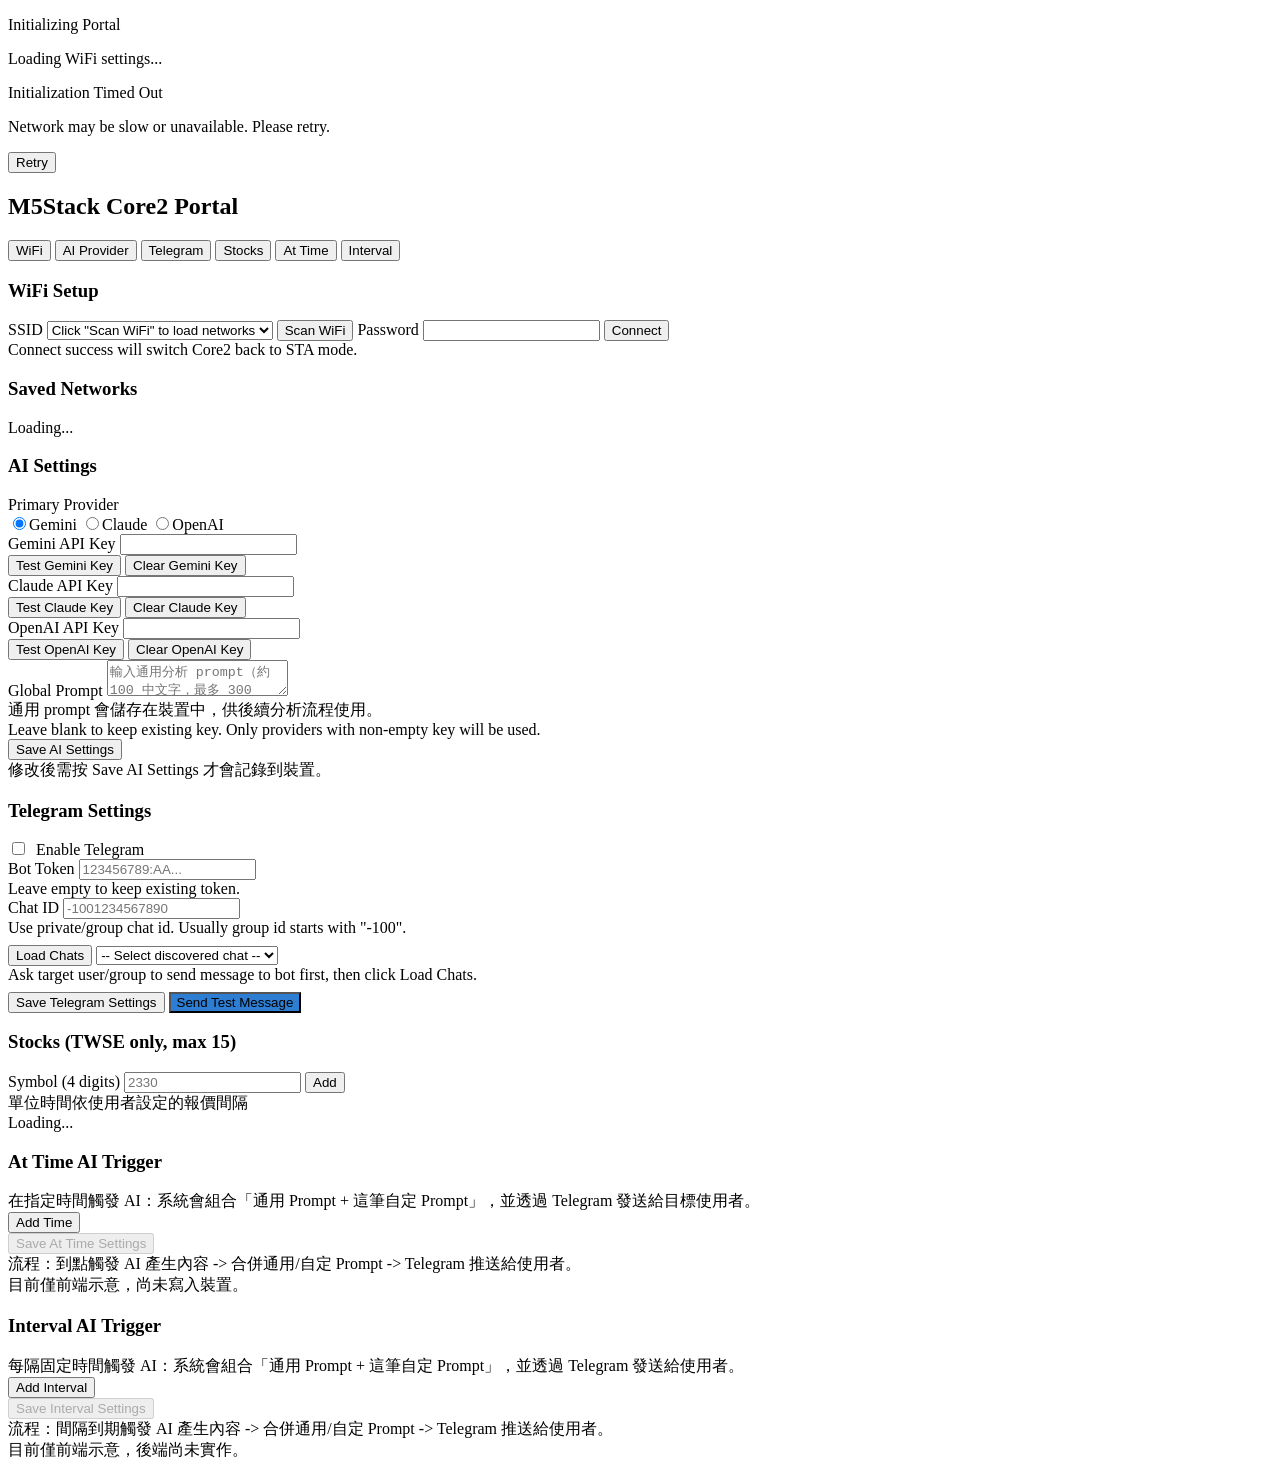
==== components/portal_backend/portal/index.html @ ef10d3d0 "fix: make portal wifi scan user-triggered" ====
<!doctype html>
<html>
<head>
  <meta charset="utf-8">
  <meta name="viewport" content="width=device-width,initial-scale=1">
  <title>Core2 Portal</title>
  <link rel="stylesheet" href="/assets/portal.css">
</head>
<body>
  <div id="init_overlay" class="init-overlay hidden" aria-live="polite">
    <div class="init-loading">
      <div class="init-spinner"></div>
      <p class="init-loading-title">Initializing Portal</p>
      <p class="init-loading-text">Loading WiFi settings...</p>
    </div>
    <div class="init-timeout-panel">
      <p class="init-timeout-title">Initialization Timed Out</p>
      <p class="init-timeout-text">Network may be slow or unavailable. Please retry.</p>
      <button type="button" id="init_retry_btn">Retry</button>
    </div>
  </div>

  <h2>M5Stack Core2 Portal</h2>

  <div class="menu">
    <button type="button" id="tab_wifi" class="menu-btn" onclick="showTab('wifi')">WiFi</button>
    <button type="button" id="tab_ai" class="menu-btn" onclick="showTab('ai')">AI Provider</button>
    <button type="button" id="tab_telegram" class="menu-btn" onclick="showTab('telegram')">Telegram</button>
    <button type="button" id="tab_stocks" class="menu-btn" onclick="showTab('stocks')">Stocks</button>
    <button type="button" id="tab_at_time" class="menu-btn" onclick="showTab('at_time')">At Time</button>
    <button type="button" id="tab_interval" class="menu-btn" onclick="showTab('interval')">Interval</button>
  </div>

  <div class="grid">
    <div id="card_wifi" class="card section-card">
      <h3>WiFi Setup</h3>
      <form method="post" action="/wifi">
        <label>SSID</label>
        <select id="ss" name="ssid" onchange="chk(this)">
          <option value="">Click "Scan WiFi" to load networks</option>
        </select>
        <button type="button" class="secondary" onclick="scanWifiNow()">Scan WiFi</button>

        <div id="m" style="display:none">
          <label>Manual SSID</label>
          <input name="ssid_manual" maxlength="32">
        </div>

        <label>Password</label>
        <input name="password" maxlength="64" type="password">
        <button type="submit">Connect</button>
        <div class="hint">Connect success will switch Core2 back to STA mode.</div>
      </form>

      <h3>Saved Networks</h3>
      <div id="saved_aps_list">Loading...</div>
    </div>

    <div id="card_ai" class="card section-card">
      <h3>AI Settings</h3>
      <form onsubmit="saveAiSettings(); return false;">
        <label>Primary Provider</label>
        <div class="ai-provider-pick">
          <label><input type="radio" name="ai_provider" value="gemini" checked>Gemini</label>
          <label><input type="radio" name="ai_provider" value="claude">Claude</label>
          <label><input type="radio" name="ai_provider" value="openai">OpenAI</label>
        </div>

        <label>Gemini API Key</label>
        <input id="gemini_key" name="gemini_key" maxlength="127" type="password" autocomplete="off">
        <div id="ai_msg_gemini" class="hint"></div>
        <div class="ai-provider-actions">
          <button type="button" class="secondary" onclick="testAiProvider('gemini')">Test Gemini Key</button>
          <button type="button" class="secondary" onclick="clearAiProvider('gemini')">Clear Gemini Key</button>
        </div>

        <label>Claude API Key</label>
        <input id="claude_key" name="claude_key" maxlength="127" type="password" autocomplete="off">
        <div id="ai_msg_claude" class="hint"></div>
        <div class="ai-provider-actions">
          <button type="button" class="secondary" onclick="testAiProvider('claude')">Test Claude Key</button>
          <button type="button" class="secondary" onclick="clearAiProvider('claude')">Clear Claude Key</button>
        </div>

        <label>OpenAI API Key</label>
        <input id="openai_key" name="openai_key" maxlength="127" type="password" autocomplete="off">
        <div id="ai_msg_openai" class="hint"></div>
        <div class="ai-provider-actions">
          <button type="button" class="secondary" onclick="testAiProvider('openai')">Test OpenAI Key</button>
          <button type="button" class="secondary" onclick="clearAiProvider('openai')">Clear OpenAI Key</button>
        </div>

        <label>Global Prompt</label>
        <textarea id="ai_global_prompt" maxlength="100" placeholder="輸入通用分析 prompt（約 100 中文字，最多 300 bytes）"></textarea>
        <div class="hint">通用 prompt 會儲存在裝置中，供後續分析流程使用。</div>

        <div class="hint">Leave blank to keep existing key. Only providers with non-empty key will be used.</div>
        <button type="submit">Save AI Settings</button>
        <div class="hint">修改後需按 Save AI Settings 才會記錄到裝置。</div>
      </form>
      <div id="ai_msg" class="hint"></div>
    </div>

    <div id="card_telegram" class="card section-card">
      <h3>Telegram Settings</h3>
      <label style="display:flex;align-items:center;gap:8px;">
        <input id="tg_enabled" type="checkbox" style="width:auto;margin-top:0;">
        Enable Telegram
      </label>

      <label>Bot Token</label>
      <input id="tg_bot_token" maxlength="159" placeholder="123456789:AA...">
      <div class="hint">Leave empty to keep existing token.</div>

      <label>Chat ID</label>
      <input id="tg_chat_id" maxlength="39" placeholder="-1001234567890">
      <div class="hint">Use private/group chat id. Usually group id starts with "-100".</div>
      <button type="button" class="secondary" style="margin-top:8px;" onclick="loadTelegramChats()">Load Chats</button>
      <select id="tg_chat_select" onchange="applySelectedTelegramChat()">
        <option value="">-- Select discovered chat --</option>
      </select>
      <div class="hint">Ask target user/group to send message to bot first, then click Load Chats.</div>

      <button type="button" onclick="saveTelegram()">Save Telegram Settings</button>
      <button type="button" style="background:#2d7dd2;margin-top:8px;" onclick="sendTelegramTest()">Send Test Message</button>
      <div id="tg_msg" class="hint"></div>
    </div>

    <div id="card_stocks" class="card section-card">
      <h3>Stocks (TWSE only, max 15)</h3>
      <label>Symbol (4 digits)</label>
      <input id="stock_symbol" maxlength="4" inputmode="numeric" placeholder="2330">
      <button type="button" onclick="addStock()">Add</button>
      <div class="hint">單位時間依使用者設定的報價間隔</div>
      <div id="stocks_msg" class="hint"></div>
      <div id="stocks_list" class="hint">Loading...</div>
    </div>

    <div id="card_at_time" class="card section-card">
      <h3>At Time AI Trigger</h3>
      <div class="at-time-warning">在指定時間觸發 AI：系統會組合「通用 Prompt + 這筆自定 Prompt」，並透過 Telegram 發送給目標使用者。</div>
      <button type="button" onclick="addAtTimeRow()">Add Time</button>
      <div id="at_time_list" class="at-time-list"></div>
      <button type="button" class="btn-disabled" disabled>Save At Time Settings</button>
      <div class="hint">流程：到點觸發 AI 產生內容 -> 合併通用/自定 Prompt -> Telegram 推送給使用者。</div>
      <div class="hint">目前僅前端示意，尚未寫入裝置。</div>
      <div id="at_time_msg" class="hint"></div>
    </div>

    <div id="card_interval" class="card section-card">
      <h3>Interval AI Trigger</h3>
      <div class="at-time-warning">每隔固定時間觸發 AI：系統會組合「通用 Prompt + 這筆自定 Prompt」，並透過 Telegram 發送給使用者。</div>
      <button type="button" onclick="addIntervalRow()">Add Interval</button>
      <div id="interval_list" class="at-time-list"></div>
      <button type="button" class="btn-disabled" disabled>Save Interval Settings</button>
      <div class="hint">流程：間隔到期觸發 AI 產生內容 -> 合併通用/自定 Prompt -> Telegram 推送給使用者。</div>
      <div class="hint">目前僅前端示意，後端尚未實作。</div>
      <div id="interval_msg" class="hint"></div>
    </div>
  </div>

  <script src="/assets/portal_bootstrap.js"></script>
  <script src="/assets/tab_wifi.js"></script>
  <script src="/assets/tab_ai.js"></script>
  <script src="/assets/tab_telegram.js"></script>
  <script src="/assets/tab_stocks.js"></script>
  <script src="/assets/tab_at_time.js"></script>
  <script src="/assets/tab_interval.js"></script>
</body>
</html>
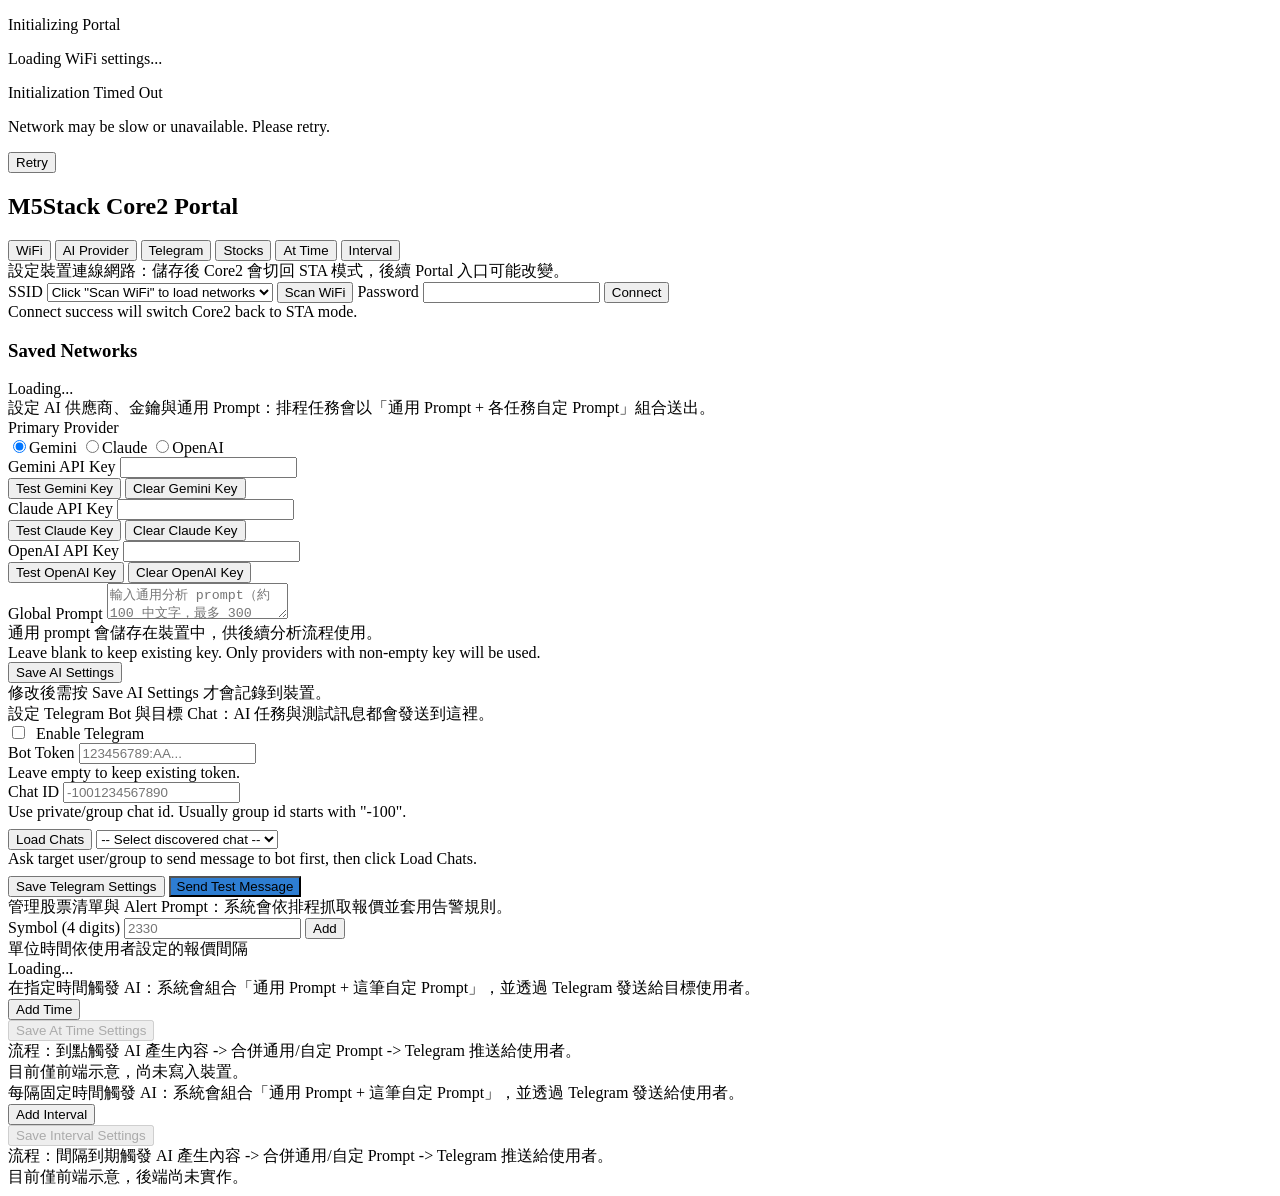
==== commit 1a0788ba: "feat(portal): unify top notices and remove section headings" ====
--- a/components/portal_backend/portal/index.html
+++ b/components/portal_backend/portal/index.html
@@ -33,7 +33,7 @@
 
   <div class="grid">
     <div id="card_wifi" class="card section-card">
-      <h3>WiFi Setup</h3>
+      <div class="section-notice">設定裝置連線網路：儲存後 Core2 會切回 STA 模式，後續 Portal 入口可能改變。</div>
       <form method="post" action="/wifi">
         <label>SSID</label>
         <select id="ss" name="ssid" onchange="chk(this)">
@@ -57,7 +57,7 @@
     </div>
 
     <div id="card_ai" class="card section-card">
-      <h3>AI Settings</h3>
+      <div class="section-notice">設定 AI 供應商、金鑰與通用 Prompt：排程任務會以「通用 Prompt + 各任務自定 Prompt」組合送出。</div>
       <form onsubmit="saveAiSettings(); return false;">
         <label>Primary Provider</label>
         <div class="ai-provider-pick">
@@ -102,7 +102,7 @@
     </div>
 
     <div id="card_telegram" class="card section-card">
-      <h3>Telegram Settings</h3>
+      <div class="section-notice">設定 Telegram Bot 與目標 Chat：AI 任務與測試訊息都會發送到這裡。</div>
       <label style="display:flex;align-items:center;gap:8px;">
         <input id="tg_enabled" type="checkbox" style="width:auto;margin-top:0;">
         Enable Telegram
@@ -127,7 +127,7 @@
     </div>
 
     <div id="card_stocks" class="card section-card">
-      <h3>Stocks (TWSE only, max 15)</h3>
+      <div class="section-notice">管理股票清單與 Alert Prompt：系統會依排程抓取報價並套用告警規則。</div>
       <label>Symbol (4 digits)</label>
       <input id="stock_symbol" maxlength="4" inputmode="numeric" placeholder="2330">
       <button type="button" onclick="addStock()">Add</button>
@@ -137,8 +137,7 @@
     </div>
 
     <div id="card_at_time" class="card section-card">
-      <h3>At Time AI Trigger</h3>
-      <div class="at-time-warning">在指定時間觸發 AI：系統會組合「通用 Prompt + 這筆自定 Prompt」，並透過 Telegram 發送給目標使用者。</div>
+      <div class="section-notice">在指定時間觸發 AI：系統會組合「通用 Prompt + 這筆自定 Prompt」，並透過 Telegram 發送給目標使用者。</div>
       <button type="button" onclick="addAtTimeRow()">Add Time</button>
       <div id="at_time_list" class="at-time-list"></div>
       <button type="button" class="btn-disabled" disabled>Save At Time Settings</button>
@@ -148,8 +147,7 @@
     </div>
 
     <div id="card_interval" class="card section-card">
-      <h3>Interval AI Trigger</h3>
-      <div class="at-time-warning">每隔固定時間觸發 AI：系統會組合「通用 Prompt + 這筆自定 Prompt」，並透過 Telegram 發送給使用者。</div>
+      <div class="section-notice">每隔固定時間觸發 AI：系統會組合「通用 Prompt + 這筆自定 Prompt」，並透過 Telegram 發送給使用者。</div>
       <button type="button" onclick="addIntervalRow()">Add Interval</button>
       <div id="interval_list" class="at-time-list"></div>
       <button type="button" class="btn-disabled" disabled>Save Interval Settings</button>
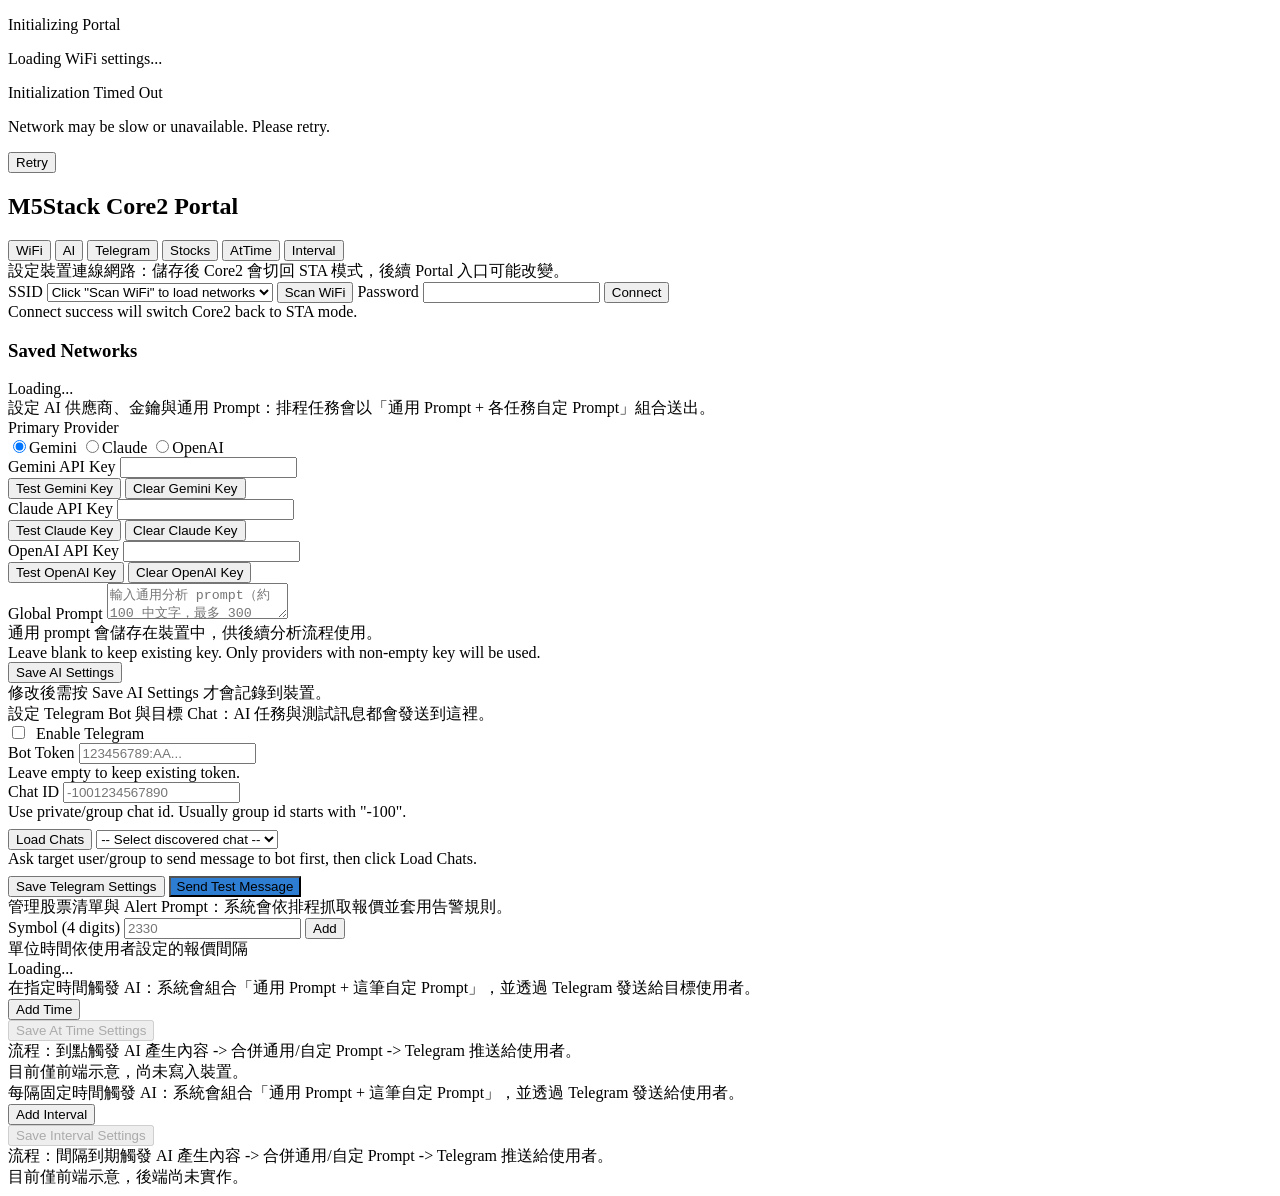
==== commit 87463e67: "feat: split portal pages and optimize asset delivery" ====
--- a/components/portal_backend/portal/index.html
+++ b/components/portal_backend/portal/index.html
@@ -4,7 +4,7 @@
   <meta charset="utf-8">
   <meta name="viewport" content="width=device-width,initial-scale=1">
   <title>Core2 Portal</title>
-  <link rel="stylesheet" href="/assets/portal.css">
+  <link rel="stylesheet" href="/assets/portal.css?v=2">
 </head>
 <body>
   <div id="init_overlay" class="init-overlay hidden" aria-live="polite">
@@ -24,10 +24,10 @@
 
   <div class="menu">
     <button type="button" id="tab_wifi" class="menu-btn" onclick="showTab('wifi')">WiFi</button>
-    <button type="button" id="tab_ai" class="menu-btn" onclick="showTab('ai')">AI Provider</button>
+    <button type="button" id="tab_ai" class="menu-btn" onclick="showTab('ai')">AI</button>
     <button type="button" id="tab_telegram" class="menu-btn" onclick="showTab('telegram')">Telegram</button>
     <button type="button" id="tab_stocks" class="menu-btn" onclick="showTab('stocks')">Stocks</button>
-    <button type="button" id="tab_at_time" class="menu-btn" onclick="showTab('at_time')">At Time</button>
+    <button type="button" id="tab_at_time" class="menu-btn" onclick="showTab('at_time')">AtTime</button>
     <button type="button" id="tab_interval" class="menu-btn" onclick="showTab('interval')">Interval</button>
   </div>
 
@@ -157,12 +157,12 @@
     </div>
   </div>
 
-  <script src="/assets/portal_bootstrap.js"></script>
-  <script src="/assets/tab_wifi.js"></script>
-  <script src="/assets/tab_ai.js"></script>
-  <script src="/assets/tab_telegram.js"></script>
-  <script src="/assets/tab_stocks.js"></script>
-  <script src="/assets/tab_at_time.js"></script>
-  <script src="/assets/tab_interval.js"></script>
+  <script src="/assets/portal_bootstrap.js?v=2"></script>
+  <script src="/assets/tab_wifi.js?v=2"></script>
+  <script src="/assets/tab_ai.js?v=2"></script>
+  <script src="/assets/tab_telegram.js?v=2"></script>
+  <script src="/assets/tab_stocks.js?v=2"></script>
+  <script src="/assets/tab_at_time.js?v=2"></script>
+  <script src="/assets/tab_interval.js?v=2"></script>
 </body>
 </html>
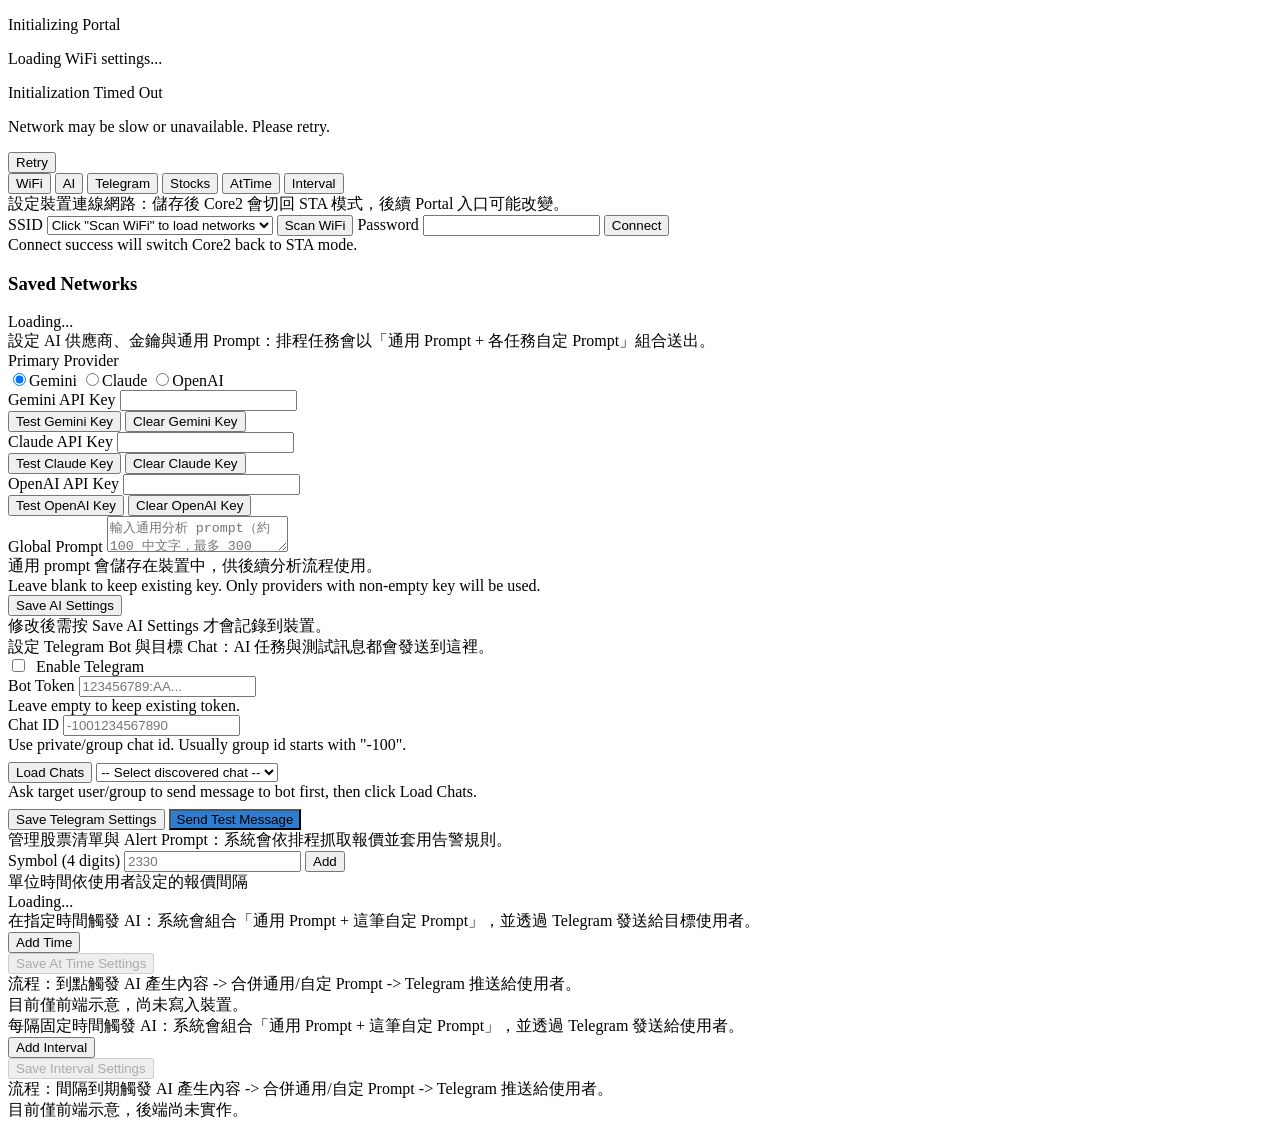
==== commit 5a01f4ee: "fix: remove M5Stack Core2 Portal page header" ====
--- a/components/portal_backend/portal/index.html
+++ b/components/portal_backend/portal/index.html
@@ -20,7 +20,6 @@
     </div>
   </div>
 
-  <h2>M5Stack Core2 Portal</h2>
 
   <div class="menu">
     <button type="button" id="tab_wifi" class="menu-btn" onclick="showTab('wifi')">WiFi</button>
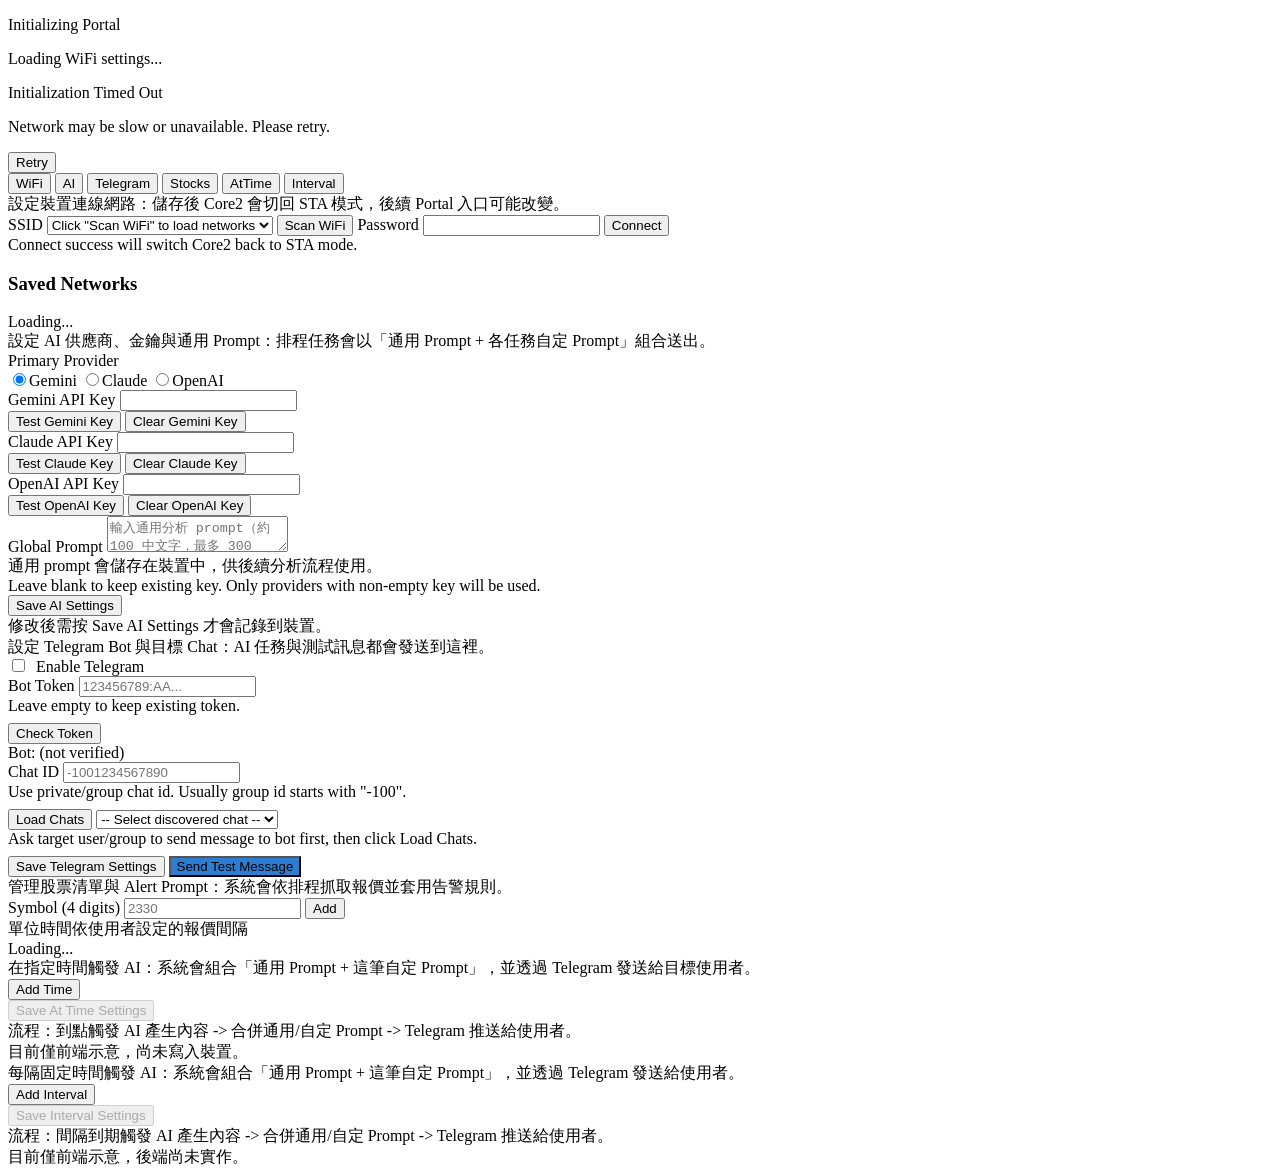
==== commit 59f7bc7c: "fix: add telegram token check flow and diagnostics" ====
--- a/components/portal_backend/portal/index.html
+++ b/components/portal_backend/portal/index.html
@@ -4,7 +4,7 @@
   <meta charset="utf-8">
   <meta name="viewport" content="width=device-width,initial-scale=1">
   <title>Core2 Portal</title>
-  <link rel="stylesheet" href="/assets/portal.css?v=2">
+  <link rel="stylesheet" href="/assets/portal.css">
 </head>
 <body>
   <div id="init_overlay" class="init-overlay hidden" aria-live="polite">
@@ -110,6 +110,8 @@
       <label>Bot Token</label>
       <input id="tg_bot_token" maxlength="159" placeholder="123456789:AA...">
       <div class="hint">Leave empty to keep existing token.</div>
+      <button type="button" class="secondary" style="margin-top:8px;" onclick="checkTelegramBotToken()">Check Token</button>
+      <div id="tg_bot_identity" class="hint">Bot: (not verified)</div>
 
       <label>Chat ID</label>
       <input id="tg_chat_id" maxlength="39" placeholder="-1001234567890">
@@ -156,12 +158,12 @@
     </div>
   </div>
 
-  <script src="/assets/portal_bootstrap.js?v=2"></script>
-  <script src="/assets/tab_wifi.js?v=2"></script>
-  <script src="/assets/tab_ai.js?v=2"></script>
-  <script src="/assets/tab_telegram.js?v=2"></script>
-  <script src="/assets/tab_stocks.js?v=2"></script>
-  <script src="/assets/tab_at_time.js?v=2"></script>
-  <script src="/assets/tab_interval.js?v=2"></script>
+  <script src="/assets/portal_bootstrap.js"></script>
+  <script src="/assets/tab_wifi.js"></script>
+  <script src="/assets/tab_ai.js"></script>
+  <script src="/assets/tab_telegram.js"></script>
+  <script src="/assets/tab_stocks.js"></script>
+  <script src="/assets/tab_at_time.js"></script>
+  <script src="/assets/tab_interval.js"></script>
 </body>
 </html>
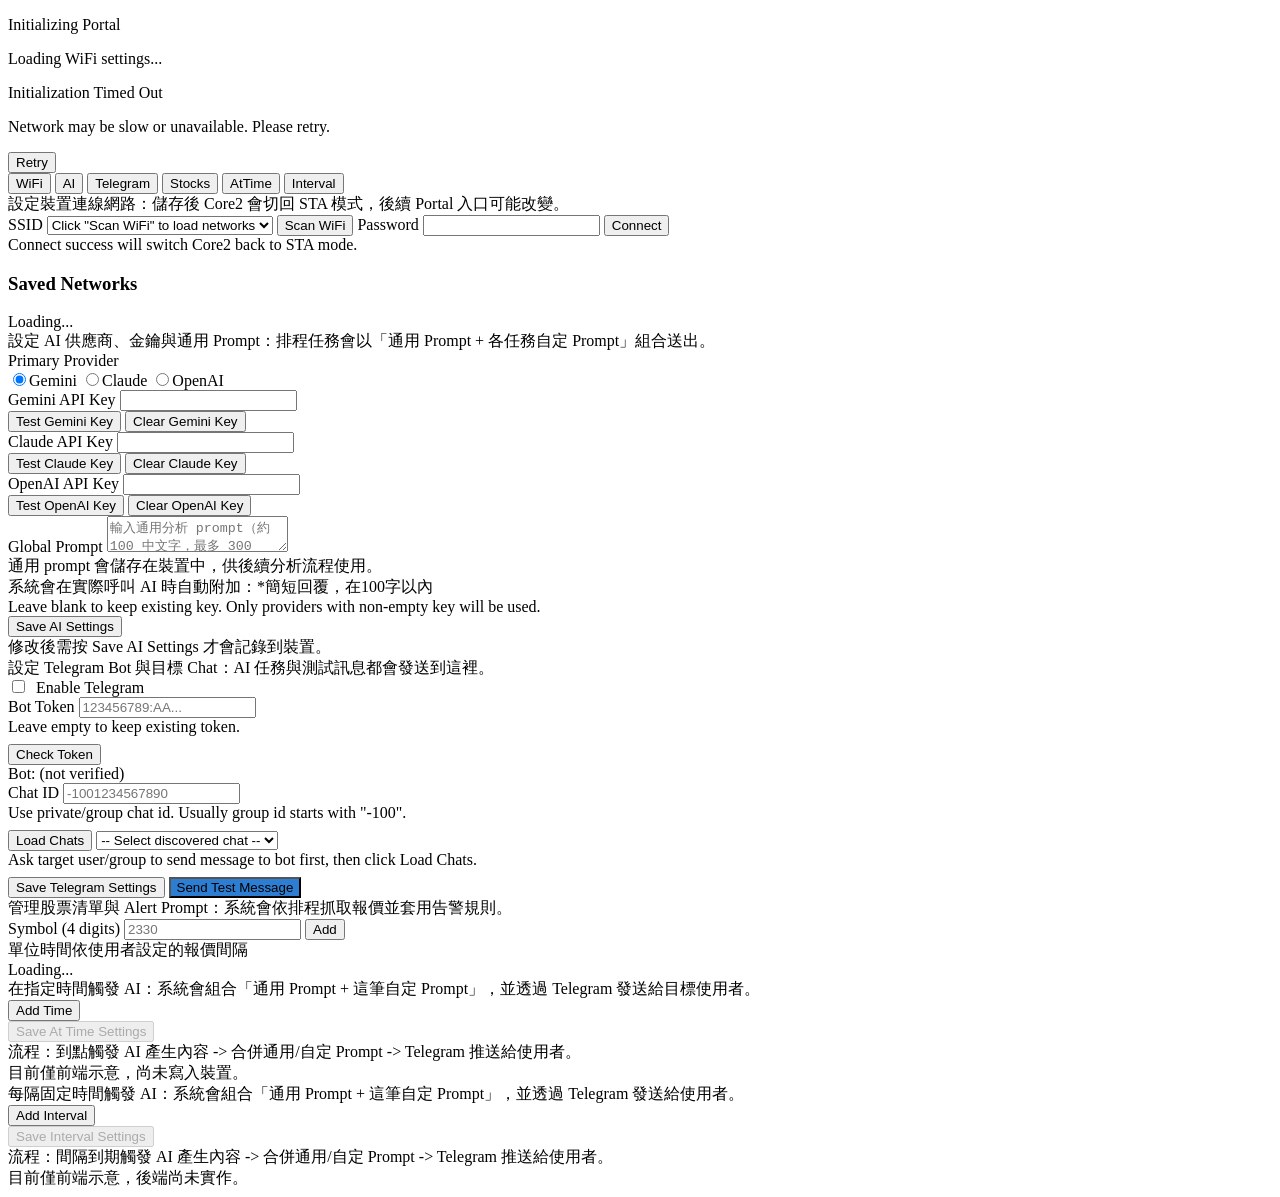
==== commit 4a902d53: "fix: harden AtTime AI flow and logging" ====
--- a/components/portal_backend/portal/index.html
+++ b/components/portal_backend/portal/index.html
@@ -92,6 +92,7 @@
         <label>Global Prompt</label>
         <textarea id="ai_global_prompt" maxlength="100" placeholder="輸入通用分析 prompt（約 100 中文字，最多 300 bytes）"></textarea>
         <div class="hint">通用 prompt 會儲存在裝置中，供後續分析流程使用。</div>
+        <div class="hint">系統會在實際呼叫 AI 時自動附加：*簡短回覆，在100字以內</div>
 
         <div class="hint">Leave blank to keep existing key. Only providers with non-empty key will be used.</div>
         <button type="submit">Save AI Settings</button>
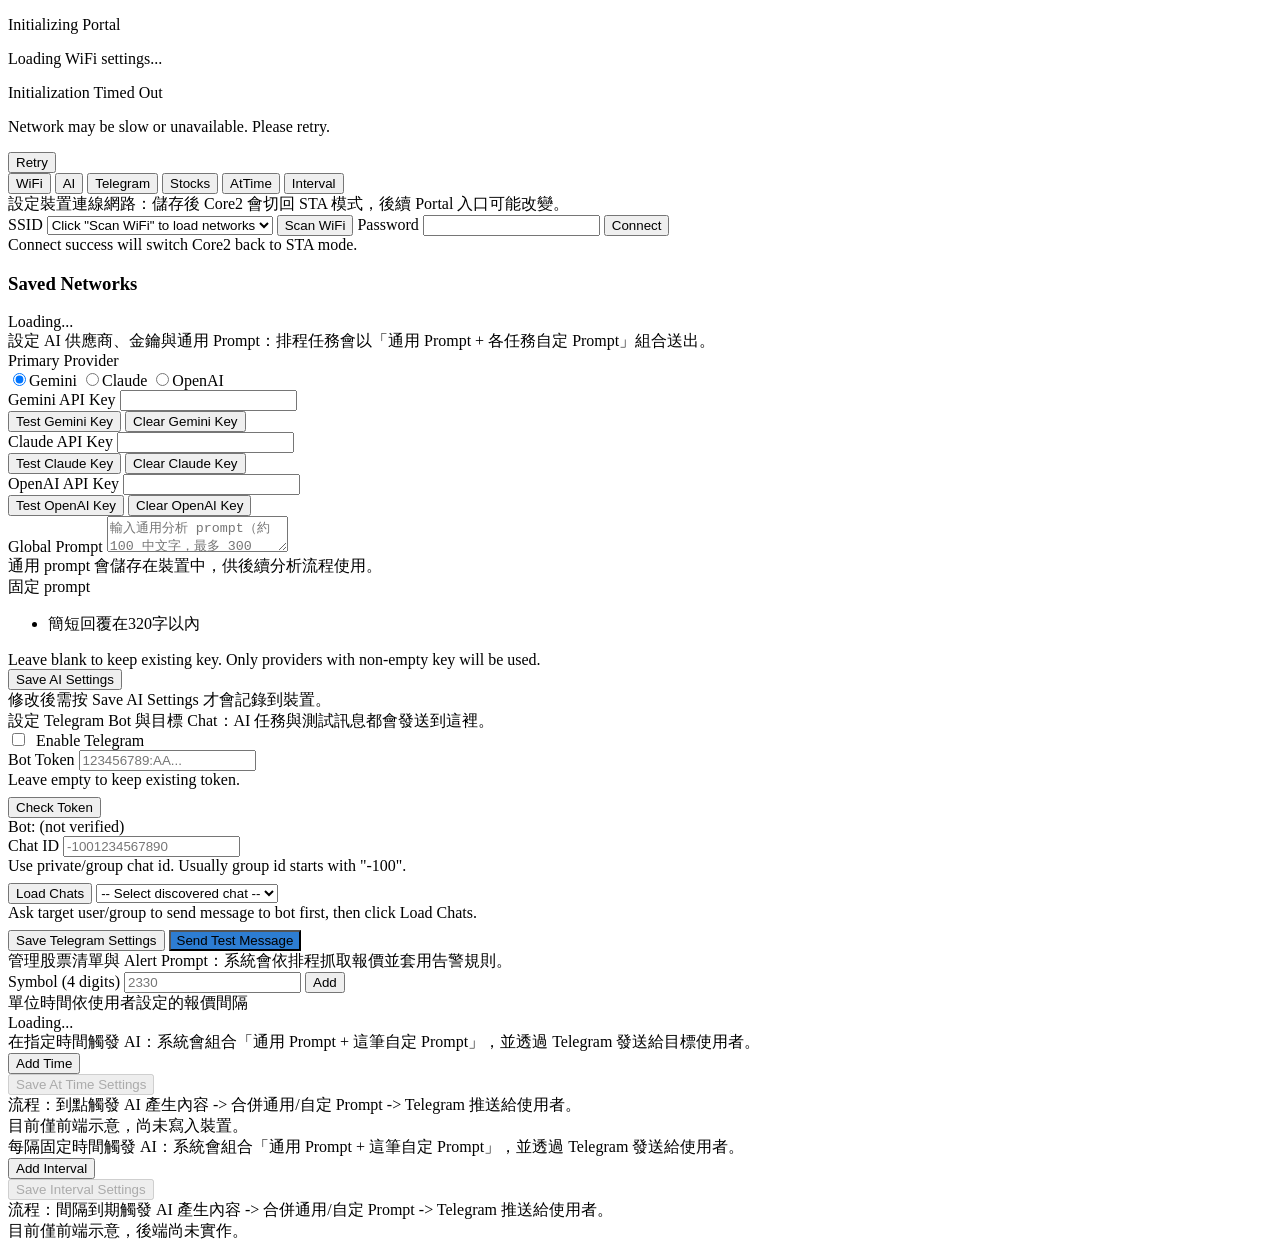
==== commit c8ceb7d3: "fix: prevent /api/ai save reboot and cap AI reply to 320 chars" ====
--- a/components/portal_backend/portal/index.html
+++ b/components/portal_backend/portal/index.html
@@ -92,7 +92,10 @@
         <label>Global Prompt</label>
         <textarea id="ai_global_prompt" maxlength="100" placeholder="輸入通用分析 prompt（約 100 中文字，最多 300 bytes）"></textarea>
         <div class="hint">通用 prompt 會儲存在裝置中，供後續分析流程使用。</div>
-        <div class="hint">系統會在實際呼叫 AI 時自動附加：*簡短回覆，在100字以內</div>
+        <div class="hint">固定 prompt</div>
+        <ul class="hint">
+          <li>簡短回覆在320字以內</li>
+        </ul>
 
         <div class="hint">Leave blank to keep existing key. Only providers with non-empty key will be used.</div>
         <button type="submit">Save AI Settings</button>
